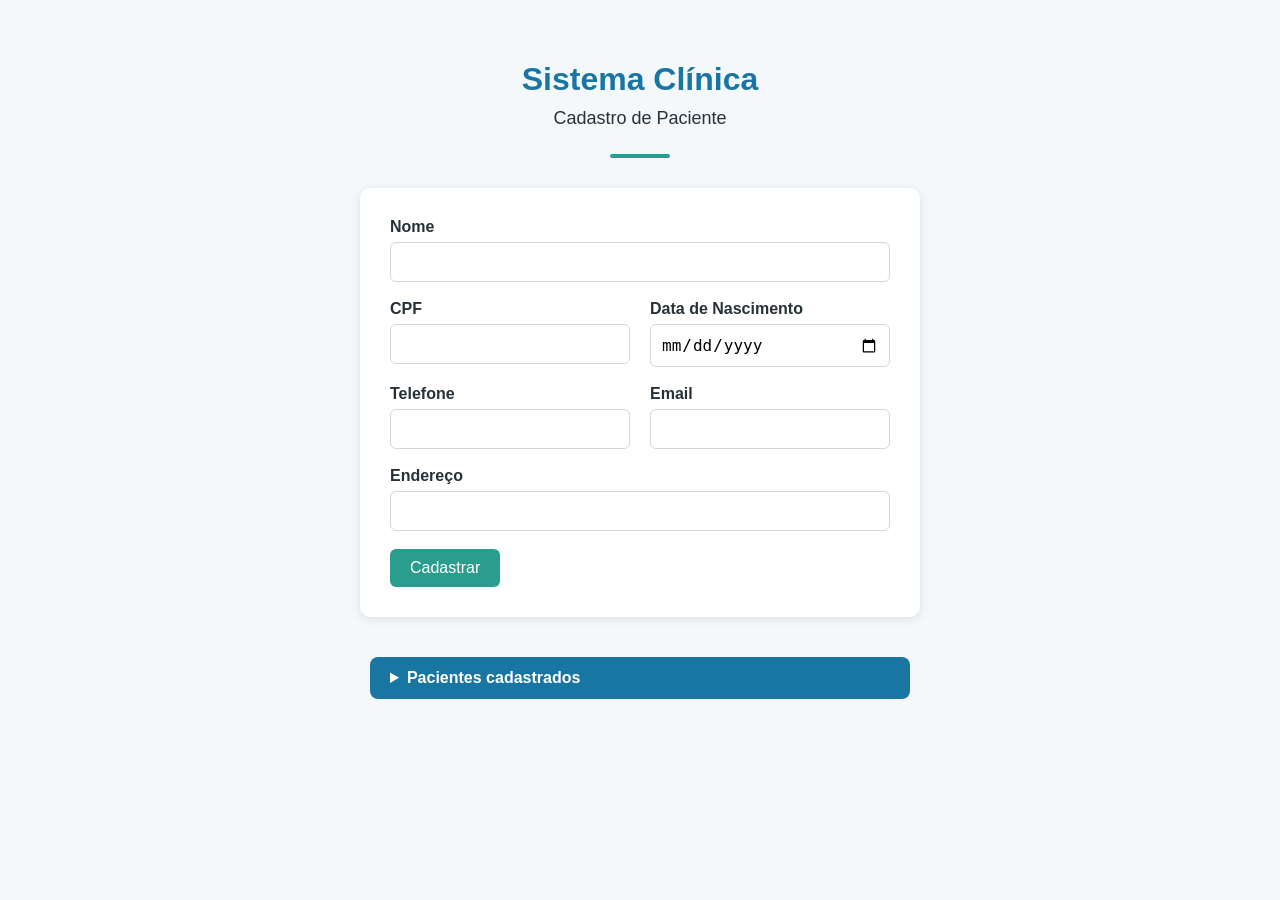
==== frontend/index.html @ 9c697d63 "AC 01 - Cadastro de pacientes" ====
<!DOCTYPE html>
<html lang="pt-br">
<head>
    <meta charset="UTF-8">
    <meta name="viewport" content="width=device-width, initial-scale=1.0">
    <title>Clínica</title>
    <link rel="stylesheet" href="style.css">
</head>
<body>
    <h1>Sistema Clínica</h1>
    <p class="subtitulo">Cadastro de Paciente</p>

    <div class="linha-destaque"></div>

    <form id="form-paciente">
        <label for="nome">Nome</label>
        <input type="text" id="nome" name="nome" required>

        <div class="linha-campos">
            <div>
                <label for="cpf">CPF</label>
                <input type="text" id="cpf" name="cpf" required>
            </div>

            <div>
                <label for="data_nascimento">Data de Nascimento</label>
                <input type="date" id="data_nascimento" name="data_nascimento" required>
            </div>

        </div>
        
        <div class="linha-campos">
            <div>
                <label for="telefone">Telefone</label>
                <input type="tel" id="telefone" name="telefone" required>
            </div>

            <div>
                <label for="email">Email</label>
                <input type="email" id="email" name="email" required>
            </div>

        </div>





        <label for="endereco">Endereço</label>
        <input type="text" id="endereco" name="endereco" required>

        <button type="submit">Cadastrar</button>
    </form>

    <details>
        <summary>Pacientes cadastrados</summary>

        <div id="lista-pacientes"></div>
    </details>

    <script src="js/pacientes.js"></script>
</body>
</html>
---- frontend/style.css ----
:root {
    --azul: #1976a3;
    --azul-claro: #e8f5fa;
    --verde: #2a9d8f;
    --fundo: #f4f8fa;
    --branco: #ffffff;
    --texto: #263238;
}

body {
    font-family: Arial, sans-serif;
    background-color: var(--fundo);
    margin: 0;
    padding: 40px;
}

form {
    background-color: var(--branco);
    max-width: 500px;
    margin: 0 auto;
    padding: 30px;
    border-radius: 10px;
    box-shadow: 0 2px 10px rgba(0, 0, 0, 0.1);
}

label {
    display: block;
    color: var(--texto);
    font-weight: bold;
    margin-bottom: 6px;
}

input {
    width: 100%;
    box-sizing: border-box;
    padding: 10px;
    margin-bottom: 18px;
    border: 1px solid #cfd8dc;
    border-radius: 6px;
    font-size: 16px;
}

button {
    background-color: var(--verde);
    color: white;
    border: none;
    padding: 10px 20px;
    border-radius: 6px;
    font-size: 16px;
    cursor: pointer;
}
button:hover {
    background-color: var(--azul);
}

h1 {
    color: var(--azul);
    text-align: center;
    margin-bottom: 30px;
}
.subtitulo {
    text-align: center;
    color: var(--texto);
    font-size: 18px;
    margin-top: -20px;
    margin-bottom: 25px;
}
.linha-destaque {
    width: 60px;
    height: 4px;
    background-color: var(--verde);
    margin: 0 auto 30px;
    border-radius: 10px;
}

.linha-campos {
    display: flex;
    gap: 20px;
}
.linha-campos > div {
    flex: 1;
}

.card-paciente {
    background-color: var(--branco);
    max-width: 500px;
    margin: 20px auto;
    padding: 20px;
    border-radius: 10px;
    box-shadow: 0 2px 8px rgba(0, 0, 0, 0.1);
}
.card-paciente p {
    line-height: 1.8;
    color: var(--texto);
}
.card-paciente strong {
    color: var(--azul);
    font-size: 20px;
}
.card-paciente button {
    margin-right: 10px;
}
.botao-excluir {
    background-color: #d9534f;
}

.botao-excluir:hover {
    background-color: #c9302c;
}

details {
    max-width: 540px;
    margin: 40px auto;
}

summary {
    background-color: var(--azul);
    color: white;
    padding: 12px 20px;
    border-radius: 8px;
    cursor: pointer;
    font-weight: bold;
}

summary:hover {
    background-color: var(--verde);
}
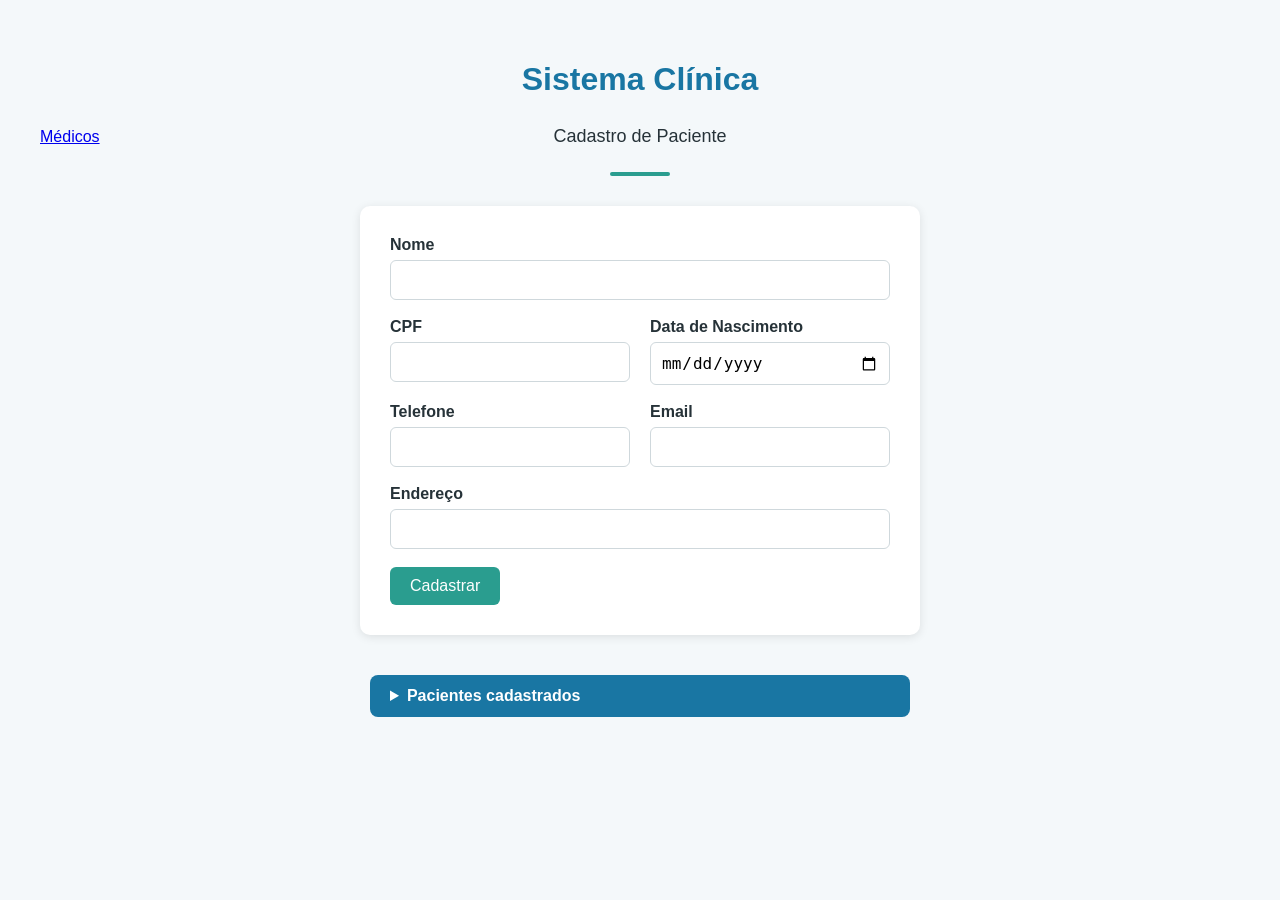
==== commit f5523a56: "AC 02 - Cadastro de medicos" ====
--- a/frontend/index.html
+++ b/frontend/index.html
@@ -8,6 +8,11 @@
 </head>
 <body>
     <h1>Sistema Clínica</h1>
+
+    <nav>
+        <a href="medicos.html">Médicos</a>
+    </nav>
+
     <p class="subtitulo">Cadastro de Paciente</p>
 
     <div class="linha-destaque"></div>
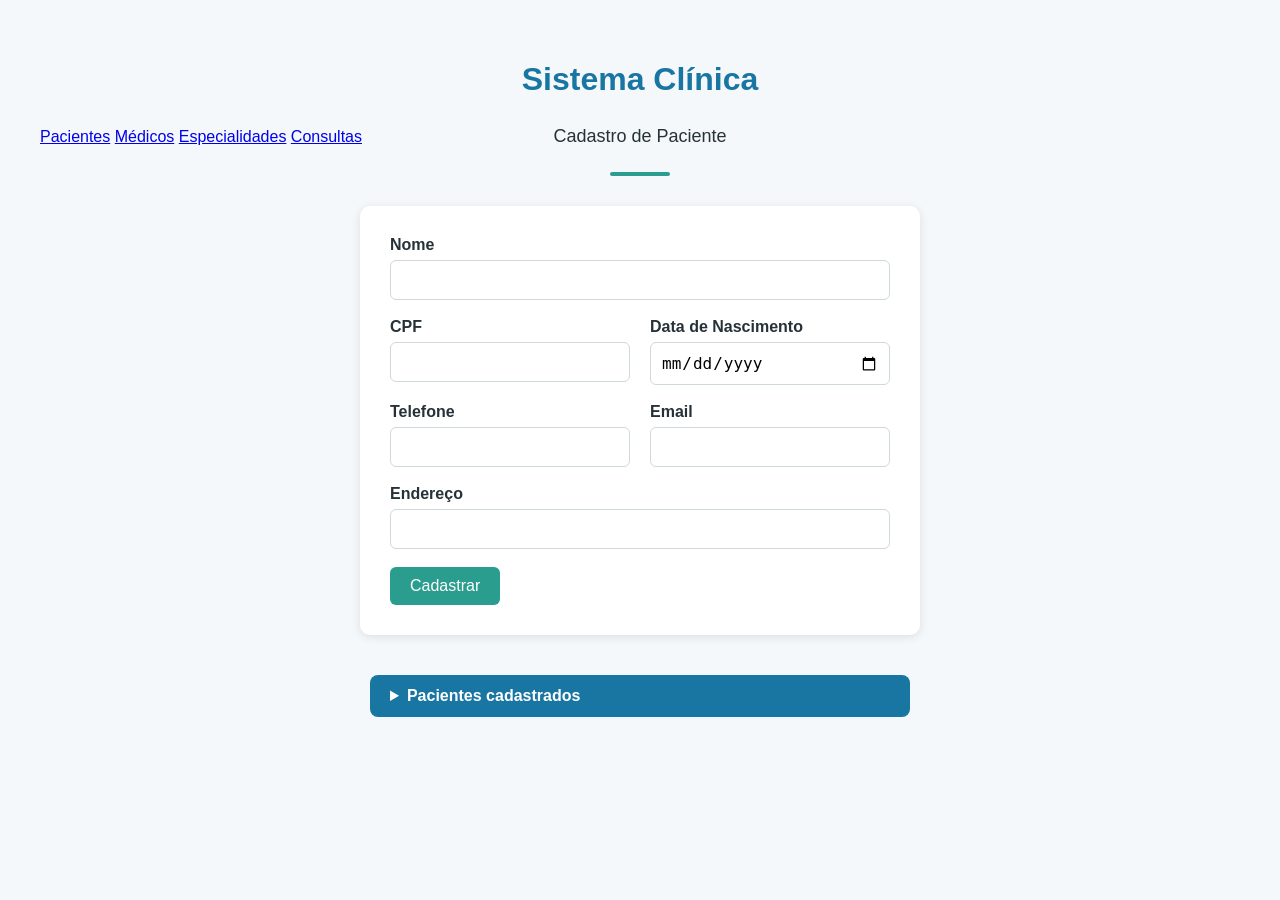
==== commit 0248b70f: "Adiciona módulo de consultas e finaliza sistema" ====
--- a/frontend/index.html
+++ b/frontend/index.html
@@ -10,7 +10,10 @@
     <h1>Sistema Clínica</h1>
 
     <nav>
+        <a href="index.html">Pacientes</a>
         <a href="medicos.html">Médicos</a>
+        <a href="especialidades.html">Especialidades</a>
+        <a href="consultas.html">Consultas</a>
     </nav>
 
     <p class="subtitulo">Cadastro de Paciente</p>
